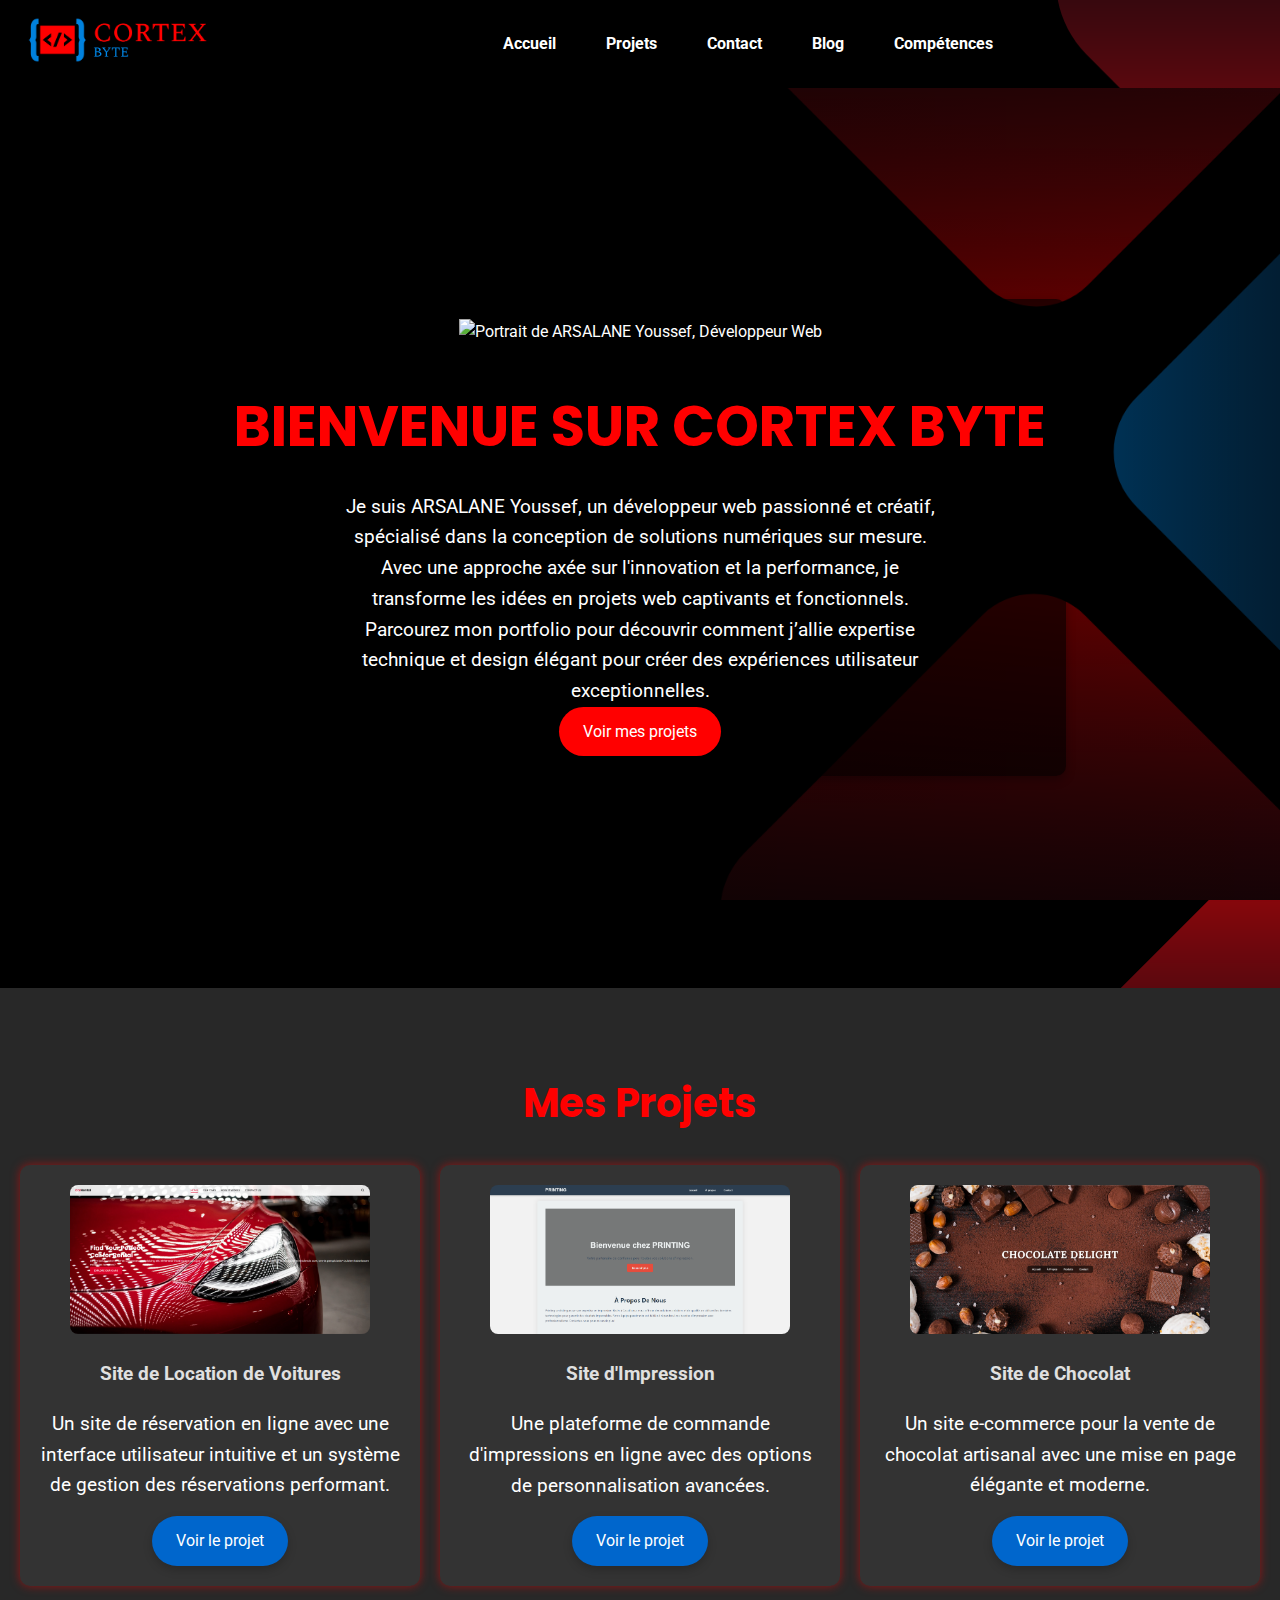
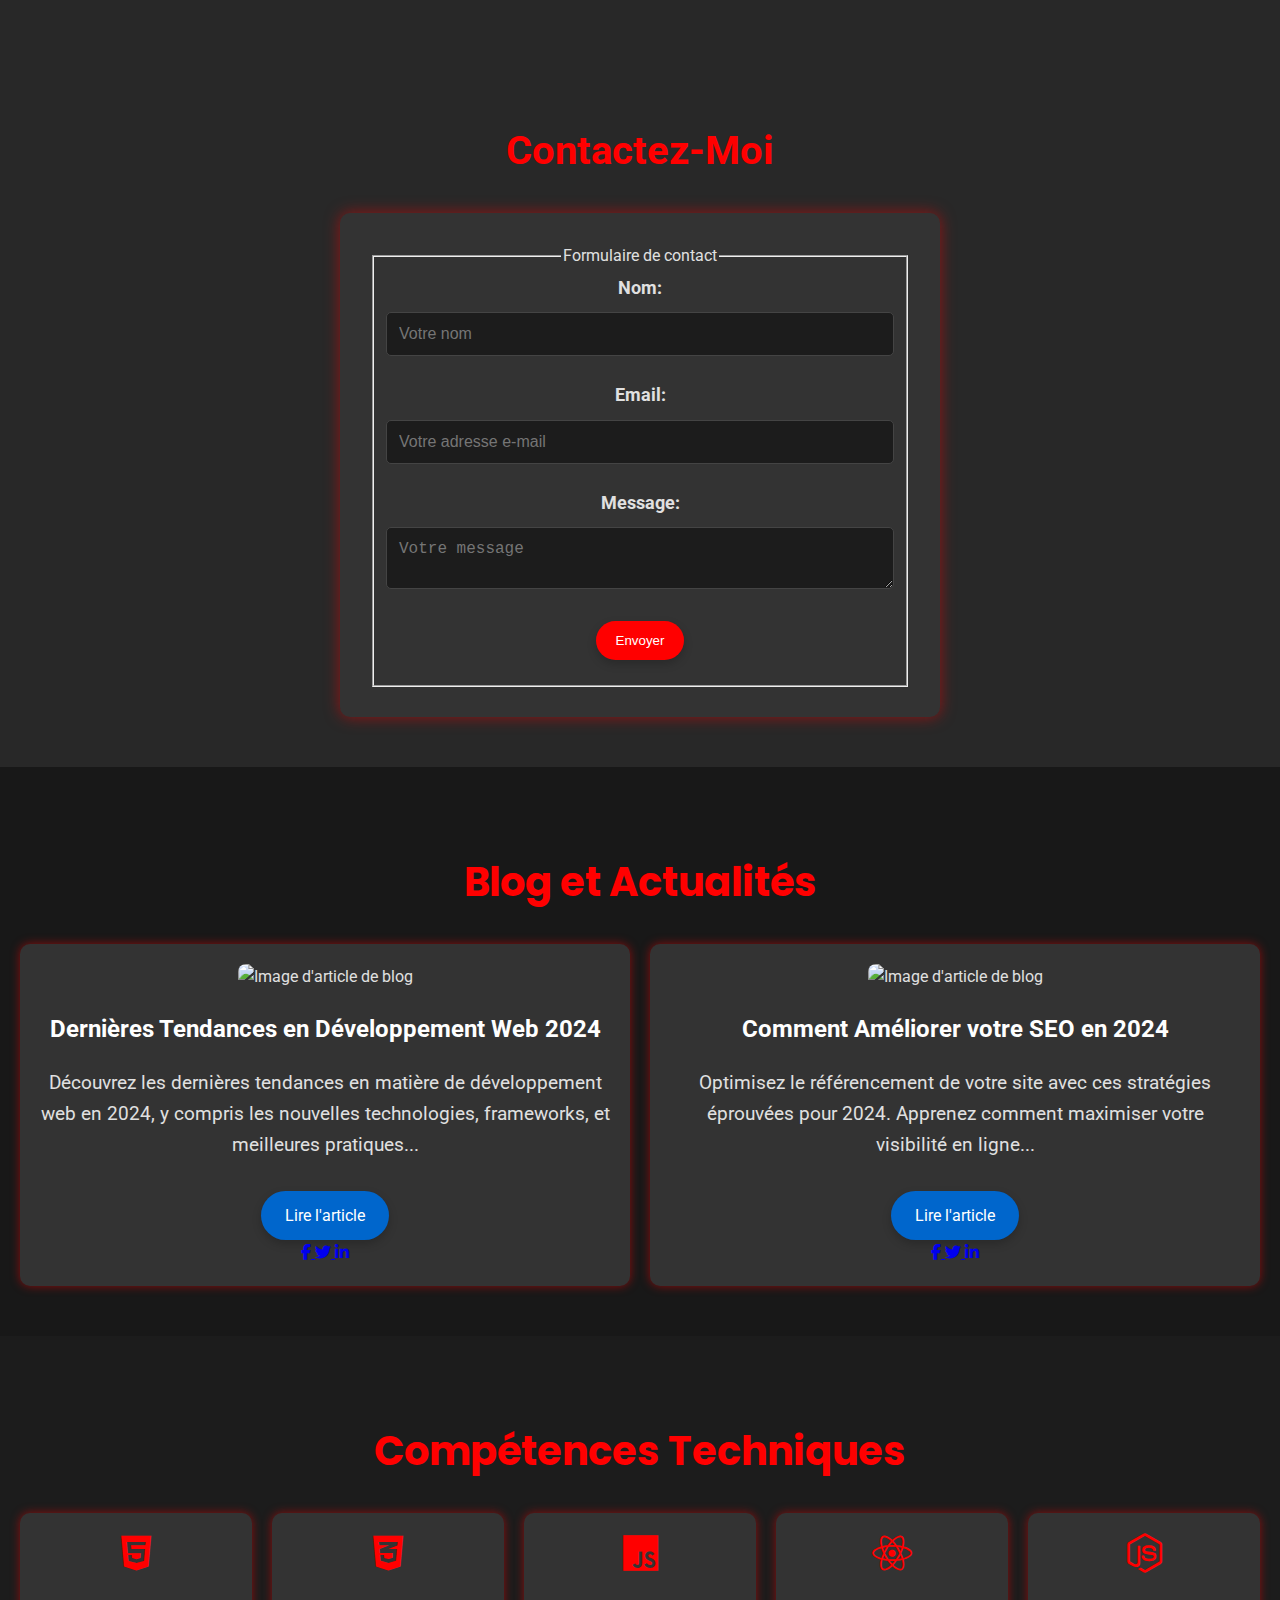
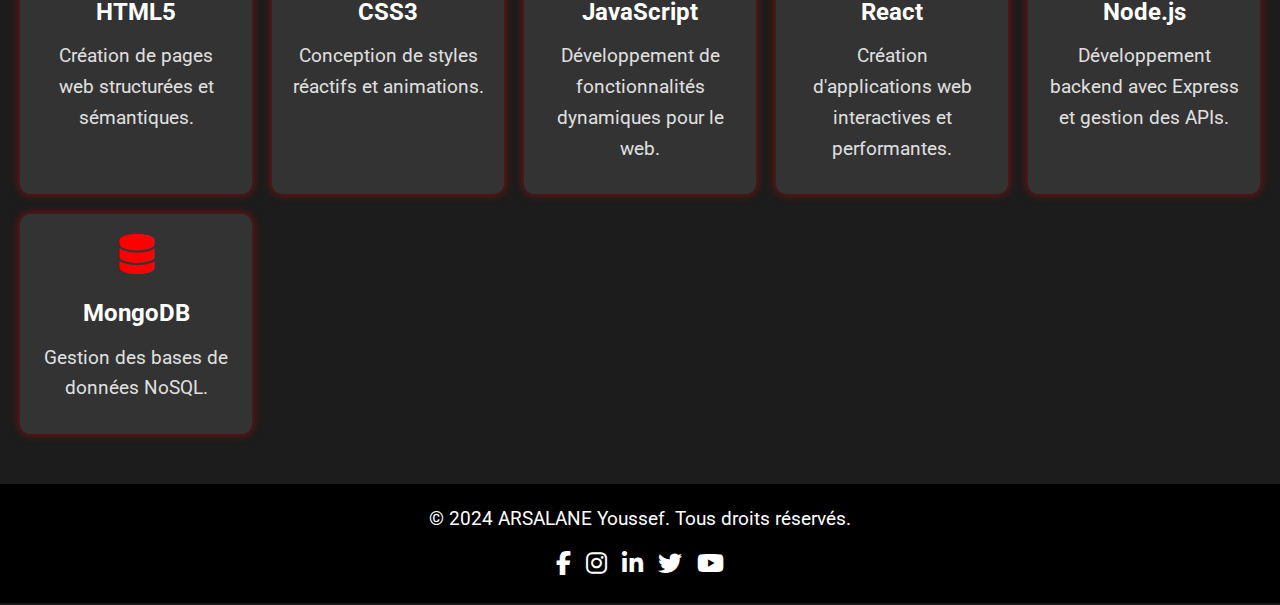
==== index.html @ b1ba67d0 "Ajout des fichiers du projet" ====
<!DOCTYPE html>
<html lang="fr">
  <head>
    <meta charset="UTF-8" />
    <meta name="viewport" content="width=device-width, initial-scale=1.0" />
    <meta
      name="description"
      content="Portfolio de ARSALANE Youssef - Développeur Web. Découvrez mes projets, dont un site de location de voitures, un site d'impression, et un site de chocolat."
    />
    <meta
      name="keywords"
      content="développeur web, portfolio, projets, ARSALANE Youssef, site web, site de location de voitures, site d'impression, site de chocolat"
    />
    <meta name="author" content="ARSALANE Youssef" />
    <meta
      property="og:title"
      content="Portfolio de ARSALANE Youssef - Développeur Web"
    />
    <meta
      property="og:description"
      content="Découvrez les projets de développement web de ARSALANE Youssef, comprenant un site de location de voitures, un site d'impression, et un site de chocolat."
    />
    <meta property="og:image" content="images/Profil.jpg" />
    <meta property="og:url" content="https://votre-domaine.com/" />
    <meta name="twitter:card" content="summary_large_image" />
    <meta
      name="twitter:title"
      content="Portfolio de ARSALANE Youssef - Développeur Web"
    />
    <meta
      name="twitter:description"
      content="Découvrez les projets de développement web de ARSALANE Youssef."
    />
    <meta name="twitter:image" content="images/Profil.jpg" />
    <title>Portfolio - ARSALANE Youssef</title>
    <!-- Font Awesome for Icons -->
    <link
      rel="stylesheet"
      href="https://cdnjs.cloudflare.com/ajax/libs/font-awesome/6.4.0/css/all.min.css"
    />
    <link rel="stylesheet" href="style.css" />
    <link rel="preload" href="images/test1.webp" as="image" />

    <script
      async
      src="https://www.googletagmanager.com/gtag/js?id=G-XXXXXXXXXX"
    ></script>
  </head>

  <body>
    <!-- Loader pour améliorer l'expérience utilisateur pendant le chargement -->
    <div id="loading-screen">
      <div class="spinner"></div>
      <p>Chargement...</p>
    </div>

    <header role="banner">
      <div class="logo-container">
        <a href="#home" aria-label="Retour à l'accueil">
          <img
            src="images/logo2.png"
            alt="Logo de ARSALANE Youssef"
            width="60"
            height="auto"
          />
        </a>
      </div>

      <nav role="navigation" aria-label="Main Menu">
        <ul class="menu">
          <li>
            <a href="#home" aria-label="Accueil" aria-current="page">Accueil</a>
          </li>
          <li><a href="#projects" aria-label="Mes projets">Projets</a></li>
          <li><a href="#contact" aria-label="Contactez-moi">Contact</a></li>
          <li><a href="#blog" aria-label="Blog et Actualités">Blog</a></li>
          <li>
            <a href="#skills" aria-label="Compétences Techniques"
              >Compétences</a
            >
          </li>
        </ul>
      </nav>
    </header>

    <!-- Barre de progression de lecture -->
    <div id="progress-bar"></div>

    <main role="main">
      <section id="home" class="banner parallax" data-speed="0.5">
        <div class="overlay">
          <div class="profile-container">
            <img
              src="images/Profil.jpg"
              srcset="
                images/Profil-small.jpg   480w,
                images/Profil-medium.jpg  800w,
                images/Profil.jpg        1200w
              "
              sizes="(max-width: 600px) 480px, (max-width: 900px) 800px, 1200px"
              alt="Portrait de ARSALANE Youssef, Développeur Web"
              class="profile-img"
              width="120"
              height="120"
            />
          </div>
          <h1>BIENVENUE SUR CORTEX BYTE</h1>
          <p>
            Je suis ARSALANE Youssef, un développeur web passionné et créatif,
            spécialisé dans la conception de solutions numériques sur mesure.
            Avec une approche axée sur l'innovation et la performance, je
            transforme les idées en projets web captivants et fonctionnels.
            Parcourez mon portfolio pour découvrir comment j’allie expertise
            technique et design élégant pour créer des expériences utilisateur
            exceptionnelles.
          </p>
          <a href="#projects" class="btn-primary" aria-label="Voir mes projets"
            >Voir mes projets</a
          >
        </div>
      </section>

      <section id="projects" class="projects" aria-labelledby="projects-title">
        <h2 id="projects-title">Mes Projets</h2>
        <div class="projects-grid">
          <article aria-labelledby="project1-title">
            <img
              src="images/PRJ1.jpg"
              srcset="
                images/PRJ1-small.jpg   480w,
                images/PRJ1-medium.jpg  800w,
                images/PRJ1.jpg        1200w
              "
              sizes="(max-width: 600px) 480px, (max-width: 900px) 800px, 1200px"
              alt="Aperçu du site de location de voitures développé par ARSALANE Youssef"
              width="300"
              height="200"
            />
            <h3 id="project1-title">Site de Location de Voitures</h3>
            <p>
              Un site de réservation en ligne avec une interface utilisateur
              intuitive et un système de gestion des réservations performant.
            </p>
            <a
              href="project-car-rental.html"
              class="btn-secondary"
              aria-label="Voir le projet de location de voitures"
              >Voir le projet</a
            >
          </article>
          <article aria-labelledby="project2-title">
            <img
              src="images/PRJ2.jpg"
              srcset="
                images/PRJ2-small.jpg   480w,
                images/PRJ2-medium.jpg  800w,
                images/PRJ2.jpg        1200w
              "
              sizes="(max-width: 600px) 480px, (max-width: 900px) 800px, 1200px"
              alt="Aperçu du site d'impression développé par ARSALANE Youssef"
              width="300"
              height="200"
            />
            <h3 id="project2-title">Site d'Impression</h3>
            <p>
              Une plateforme de commande d'impressions en ligne avec des options
              de personnalisation avancées.
            </p>
            <a
              href="project-printing.html"
              class="btn-secondary"
              aria-label="Voir le projet d'impression"
              >Voir le projet</a
            >
          </article>
          <article aria-labelledby="project3-title">
            <img
              src="images/PRJ3.jpg"
              srcset="
                images/PRJ3-small.jpg   480w,
                images/PRJ3-medium.jpg  800w,
                images/PRJ3.jpg        1200w
              "
              sizes="(max-width: 600px) 480px, (max-width: 900px) 800px, 1200px"
              alt="Aperçu du site de chocolat développé par ARSALANE Youssef"
              width="300"
              height="200"
            />
            <h3 id="project3-title">Site de Chocolat</h3>
            <p>
              Un site e-commerce pour la vente de chocolat artisanal avec une
              mise en page élégante et moderne.
            </p>
            <a
              href="project-chocolate.html"
              class="btn-secondary"
              aria-label="Voir le projet de chocolat"
              >Voir le projet</a
            >
          </article>
        </div>
      </section>

      <section id="contact" class="contact" aria-labelledby="contact-title">
        <h2 id="contact-title">Contactez-Moi</h2>
        <form
          action="submit-form.php"
          method="POST"
          aria-labelledby="contact-form"
          novalidate
          onsubmit="return validateForm()"
        >
          <fieldset>
            <legend id="contact-form">Formulaire de contact</legend>
            <label for="name">Nom:</label>
            <input
              type="text"
              id="name"
              name="name"
              required
              aria-required="true"
              aria-describedby="name-info"
              placeholder="Votre nom"
              pattern="[A-Za-z\s]+"
              title="Le nom ne doit contenir que des lettres et des espaces."
            />
            <span
              id="name-error"
              class="error-message"
              aria-live="polite"
            ></span>

            <label for="email">Email:</label>
            <input
              type="email"
              id="email"
              name="email"
              required
              aria-required="true"
              aria-describedby="email-info"
              placeholder="Votre adresse e-mail"
              title="Veuillez entrer une adresse e-mail valide."
            />
            <span
              id="email-error"
              class="error-message"
              aria-live="polite"
            ></span>

            <label for="message">Message:</label>
            <textarea
              id="message"
              name="message"
              required
              aria-required="true"
              aria-describedby="message-info"
              placeholder="Votre message"
              minlength="10"
              title="Le message doit contenir au moins 10 caractères."
            ></textarea>
            <span
              id="message-error"
              class="error-message"
              aria-live="polite"
            ></span>

            <button
              type="submit"
              class="btn-primary"
              aria-label="Envoyer le message"
            >
              Envoyer
            </button>
            <p id="form-success" class="success-message" aria-live="polite"></p>
          </fieldset>
        </form>
      </section>

      <section id="blog" class="blog" aria-labelledby="blog-title">
        <h2 id="blog-title">Blog et Actualités</h2>
        <div class="blog-grid">
          <article aria-labelledby="article1-title">
            <img
              src="images/Blog1.jpg"
              srcset="
                images/blog1-small.jpg   480w,
                images/blog1-medium.jpg  800w,
                images/blog1.jpg        1200w
              "
              sizes="(max-width: 600px) 480px, (max-width: 900px) 800px, 1200px"
              alt="Image d'article de blog"
              width="300"
              height="200"
            />
            <h3 id="article1-title">
              Dernières Tendances en Développement Web 2024
            </h3>
            <p>
              Découvrez les dernières tendances en matière de développement web
              en 2024, y compris les nouvelles technologies, frameworks, et
              meilleures pratiques...
            </p>
            <a
              href="blog-article1.html"
              class="btn-secondary"
              aria-label="Lire l'article sur les tendances en développement web"
              >Lire l'article</a
            >
            <!-- Boutons de partage social -->
            <div class="social-share">
              <a
                href="https://www.facebook.com"
                target="_blank"
                rel="noopener noreferrer"
                title="Facebook"
              >
                <i class="fab fa-facebook-f"></i>
              </a>
              <a
                href="https://twitter.com/intent/tweet?url=https://votre-domaine.com/blog-article1.html&text=Découvrez+les+dernières+tendances+en+développement+web+en+2024!"
                target="_blank"
                rel="noopener noreferrer"
                title="Partager sur Twitter"
              >
                <i class="fab fa-twitter"></i>
              </a>
              <a
                href="https://www.linkedin.com/shareArticle?mini=true&url=https://votre-domaine.com/blog-article1.html&title=Dernières+Tendances+en+Développement+Web&summary=Découvrez+les+dernières+tendances+en+développement+web+en+2024!"
                target="_blank"
                rel="noopener noreferrer"
                title="Partager sur LinkedIn"
              >
                <i class="fab fa-linkedin-in"></i>
              </a>
            </div>
          </article>
          <article aria-labelledby="article2-title">
            <img
              src="images/Blog2.jpg"
              srcset="
                images/blog2-small.jpg   480w,
                images/blog2-medium.jpg  800w,
                images/blog2.jpg        1200w
              "
              sizes="(max-width: 600px) 480px, (max-width: 900px) 800px, 1200px"
              alt="Image d'article de blog"
              width="300"
              height="200"
            />
            <h3 id="article2-title">Comment Améliorer votre SEO en 2024</h3>
            <p>
              Optimisez le référencement de votre site avec ces stratégies
              éprouvées pour 2024. Apprenez comment maximiser votre visibilité
              en ligne...
            </p>
            <a
              href="blog-article2.html"
              class="btn-secondary"
              aria-label="Lire l'article sur l'amélioration du SEO en 2024"
              >Lire l'article</a
            >
            <!-- Boutons de partage social -->
            <div class="social-share">
              <a
                href="https://www.facebook.com"
                target="_blank"
                rel="noopener noreferrer"
                title="Facebook"
              >
                <i class="fab fa-facebook-f"></i>
              </a>
              <a
                href="https://twitter.com/intent/tweet?url=https://votre-domaine.com/blog-article1.html&text=Découvrez+les+dernières+tendances+en+développement+web+en+2024!"
                target="_blank"
                rel="noopener noreferrer"
                title="Partager sur Twitter"
              >
                <i class="fab fa-twitter"></i>
              </a>
              <a
                href="https://www.linkedin.com/shareArticle?mini=true&url=https://votre-domaine.com/blog-article1.html&title=Dernières+Tendances+en+Développement+Web&summary=Découvrez+les+dernières+tendances+en+développement+web+en+2024!"
                target="_blank"
                rel="noopener noreferrer"
                title="Partager sur LinkedIn"
              >
                <i class="fab fa-linkedin-in"></i>
              </a>
            </div>
          </article>
        </div>
      </section>

      <section id="skills" class="skills" aria-labelledby="skills-title">
        <h2 id="skills-title">Compétences Techniques</h2>
        <div class="skills-grid">
          <div class="skill-item">
            <i class="fab fa-html5"></i>
            <h3>HTML5</h3>
            <p>Création de pages web structurées et sémantiques.</p>
          </div>
          <div class="skill-item">
            <i class="fab fa-css3-alt"></i>
            <h3>CSS3</h3>
            <p>Conception de styles réactifs et animations.</p>
          </div>
          <div class="skill-item">
            <i class="fab fa-js"></i>
            <h3>JavaScript</h3>
            <p>Développement de fonctionnalités dynamiques pour le web.</p>
          </div>
          <div class="skill-item">
            <i class="fab fa-react"></i>
            <h3>React</h3>
            <p>Création d'applications web interactives et performantes.</p>
          </div>
          <div class="skill-item">
            <i class="fab fa-node-js"></i>
            <h3>Node.js</h3>
            <p>Développement backend avec Express et gestion des APIs.</p>
          </div>
          <div class="skill-item">
            <i class="fas fa-database"></i>
            <h3>MongoDB</h3>
            <p>Gestion des bases de données NoSQL.</p>
          </div>
        </div>
      </section>
    </main>

    <!-- Bouton de retour en haut -->
    <button id="back-to-top" aria-label="Retour en haut">
      <i class="fas fa-arrow-up"></i>
    </button>

    <footer role="contentinfo">
      <p>&copy; 2024 ARSALANE Youssef. Tous droits réservés.</p>
      <div class="social-icons">
        <a
          href="https://www.facebook.com"
          target="_blank"
          rel="noopener noreferrer"
          title="Facebook"
        >
          <i class="fab fa-facebook-f"></i>
        </a>
        <a
          href="https://www.instagram.com"
          target="_blank"
          rel="noopener noreferrer"
          title="Instagram"
        >
          <i class="fab fa-instagram"></i>
        </a>
        <a
          href="https://www.linkedin.com"
          target="_blank"
          rel="noopener noreferrer"
          title="LinkedIn"
        >
          <i class="fab fa-linkedin-in"></i>
        </a>
        <a
          href="https://twitter.com"
          target="_blank"
          rel="noopener noreferrer"
          title="Twitter"
        >
          <i class="fab fa-twitter"></i>
        </a>
        <a
          href="https://www.youtube.com"
          target="_blank"
          rel="noopener noreferrer"
          title="YouTube"
        >
          <i class="fab fa-youtube"></i>
        </a>
      </div>
    </footer>

    <!-- Inclusion du fichier JavaScript -->
    <script src="main.js"></script>
  </body>
</html>
---- style.css ----
/* Importation des polices */
@import url('https://fonts.googleapis.com/css2?family=Roboto:wght@400;700&display=swap');
@import url('https://fonts.googleapis.com/css2?family=Poppins:wght@300;400;700&display=swap'); /* Adding a secondary font */

/* Global styles */
html {
    scroll-behavior: smooth;
}

body {
    font-family: 'Roboto', sans-serif;
    font-size: 16px; /* Augmenter la taille de la police pour une meilleure lisibilité */
    line-height: 1.6;
    color: #e0e0e0;
    display: flex;
    flex-direction: column;
    min-height: 100vh; /* Hauteur minimale de la page complète */
    margin: 0;
    padding: 0;
    background-color: #181818;
    transition: background-color 0.3s ease; /* Smooth background color change */
    background-image: url('images/test1.jpg');
}

/* Header */
header {
    background-image: url('images/test1.jpg');
    background-color: #000;
    padding: 10px 20px;
    display: flex;
    align-items: center;
    justify-content: space-between;
    position: sticky; 
    top: 0; 
    z-index: 1000; 
    transition: background-color 0.3s ease; /* Smooth transition on background */
}

/* Animated logo hover */
.logo-container {
    flex-shrink: 0;
    margin-right: 20px; 
}

.logo-container img {
    max-height: 60px;
    width: auto;
    transition: transform 0.3s ease, box-shadow 0.3s ease; 
}

.logo-container img:hover {
    transform: scale(1.1) rotate(3deg); /* Adds slight rotation for hover */
    box-shadow: 0 0 10px rgba(255, 0, 0, 0.7); 
}

/* Navigation Menu */
nav {
    flex-grow: 1;
    display: flex; 
    justify-content: center; 
}

.menu {
    display: flex;
    justify-content: center;
    list-style: none;
    margin: 0;
    padding: 0;
}

.menu li {
    margin: 0 15px;
}

.menu a {
    color: #fff;
    text-decoration: none;
    padding: 5px 10px;
    font-weight: 700; /* Bold font for the menu */
    transition: background-color 0.3s ease, color 0.3s ease; /* Smooth hover transition */
}

/* Active menu link indicator */
.menu a.active {
    border-bottom: 2px solid #ff0000; 
}

.menu a:hover {
    background-color: #ff0000; 
    color: #fff; 
    border-radius: 4px; /* Rounded corners for active state */
}

/* Section bannière */
.banner {
    background: linear-gradient(to right, rgba(0, 0, 0, 0.8), rgba(0, 0, 0, 0.6)), url('images/test1.jpg') no-repeat center center/cover;
    height: 100vh;
    color: #fff;
    text-align: center;
    display: flex;
    justify-content: center;
    align-items: center;
    position: relative;
    animation: fadeInDown 1s ease-out; /* Smooth fade-in animation */
}

.overlay {
    background: rgba(0, 0, 0, 0.6);
    padding: 20px;
    border-radius: 10px; /* Rounded corners */
    box-shadow: 0 4px 10px rgba(0, 0, 0, 0.3); /* Subtle shadow for depth */
}

h1 {
    font-size: 3.5em;
    margin-bottom: 20px;
    color: #ff0000;
    font-family: 'Poppins', sans-serif; /* Use secondary font */
    animation: bounceIn 1s ease-out; /* Bounce animation for attention */
}

p {
    font-size: 1.2em;
    color: #fff;
    max-width: 600px;
    margin: 0 auto;
    font-family: 'Roboto', sans-serif;
    animation: fadeIn 2s ease-in; /* Smooth fade-in */
}

/* Button styles */
.btn-primary, .btn-secondary {
    padding: 12px 24px;
    text-decoration: none;
    border-radius: 50px; /* Fully rounded buttons */
    transition: background-color 0.3s ease, transform 0.3s ease;
    color: #fff;
    display: inline-block;
    box-shadow: 0 4px 10px rgba(0, 0, 0, 0.2); /* Added shadow for buttons */
}

.btn-primary {
    background-color: #ff0000;
}

.btn-primary:hover {
    background-color: #cc0000;
    transform: translateY(-3px); /* Slight lift on hover */
}

.btn-secondary {
    background-color: #0066cc;
    margin-top: 15px;
}

.btn-secondary:hover {
    background-color: #004c99;
    transform: translateY(-3px);
}

/* Project Section */
.projects {
    padding: 50px 20px;
    text-align: center;
    background-color: #282828;
}

.projects h2 {
    font-size: 2.5em;
    margin-bottom: 30px;
    color: #ff0000;
    font-family: 'Poppins', sans-serif;
}

.projects-grid {
    display: grid;
    grid-template-columns: repeat(auto-fit, minmax(300px, 1fr));
    gap: 20px;
}

.projects-grid article {
    background-color: #333;
    padding: 20px;
    border-radius: 10px;
    box-shadow: 0 0 10px rgba(255, 0, 0, 0.5); 
    transition: transform 0.3s ease, box-shadow 0.3s ease;
}

.projects-grid article:hover {
    transform: translateY(-5px) scale(1.02); /* Slight scale effect */
    box-shadow: 0 0 15px rgba(255, 0, 0, 0.7); /* More intense shadow on hover */
}

.projects-grid img {
    width: 100%;
    height: auto;
    border-radius: 8px; /* Rounded corners for images */
    max-width: 300px;
}

/* About Section */
.about {
    background-color: #1c1c1c;
    padding: 50px 20px;
    text-align: center;
}

.about h2 {
    font-size: 2.5em;
    margin-bottom: 20px;
    color: #ff0000;
    font-family: 'Poppins', sans-serif;
}

.about p {
    font-size: 1.2em;
    margin-bottom: 20px;
    color: #e0e0e0;
}

/* Contact Section */
.contact {
    padding: 50px 20px;
    text-align: center;
    background-color: #282828;
}

.contact h2 {
    font-size: 2.5em;
    margin-bottom: 30px;
    color: #ff0000;
}

.contact form {
    max-width: 600px;
    margin: 0 auto;
    background-color: #333;
    padding: 30px;
    border-radius: 10px; 
    box-shadow: 0 0 15px rgba(255, 0, 0, 0.5); 
    box-sizing: border-box; 
}

.contact label {
    display: block;
    margin-bottom: 10px;
    font-weight: bold;
    color: #e0e0e0;
    font-size: 1.1em;
}

.contact input,
.contact textarea {
    width: 100%;
    max-width: 100%;
    padding: 12px;
    margin-bottom: 20px;
    border: 1px solid #444;
    border-radius: 5px;
    background-color: #1c1c1c;
    color: #e0e0e0;
    font-size: 1em;
    transition: border-color 0.3s ease, box-shadow 0.3s ease;
    box-sizing: border-box; 
}

.contact input:focus,
.contact textarea:focus {
    border-color: #ff0000;
    box-shadow: 0 0 5px rgba(255, 0, 0, 0.5); 
    outline: none;
}

.contact button {
    background-color: #ff0000;
    color: #fff;
    padding: 12px 20px;
    border: none;
    border-radius: 50px;
    cursor: pointer;
    transition: background-color 0.3s ease, transform 0.3s ease;
}

.contact button:hover {
    background-color: #cc0000;
    transform: translateY(-3px);
}

/* Section principale de la page */
main {
    flex: 1; /* Prend tout l'espace disponible entre le header et le footer */
}

/* Footer */
footer {
    background-color: #000;
    color: #fff;
    padding: 20px;
    text-align: center;
    position: relative;
}

.footer-menu {
    list-style: none;
    padding: 0;
    margin: 0;
    display: flex;
    justify-content: center;
    margin-top: 10px;
}

.footer-menu li {
    margin: 0 15px;
}

.footer-menu a {
    color: #fff;
    text-decoration: none;
    font-size: 1.5em;
    transition: color 0.3s ease;
}

.footer-menu a:hover {
    color: #ff0000;
}

.social-icons {
    display: flex;
    justify-content: center;
    gap: 15px;
    margin-top: 10px;
}

.social-icons a {
    color: #fff;
    font-size: 1.5rem;
    transition: color 0.3s ease;
}

.social-icons a:hover {
    color: #ff0000;
}

/* Barre de progression de lecture */
#progress-bar {
    position: fixed;
    top: 0;
    left: 0;
    height: 4px;
    background-color: #ff0000; /* Couleur rouge pour la barre de progression */
    width: 0;
    z-index: 1001; /* Au-dessus de tout sauf le bouton de retour en haut */
    transition: width 0.1s ease;
}

/* Bouton de retour en haut */
#back-to-top {
    position: fixed;
    bottom: 20px;
    right: 20px;
    background-color: #ff0000;
    color: #fff;
    border: none;
    border-radius: 50%;
    padding: 10px;
    display: none; /* Cacher par défaut */
    cursor: pointer;
    z-index: 1001; /* Positionné au-dessus de tous les autres éléments */
    box-shadow: 0 4px 10px rgba(0, 0, 0, 0.2);
    transition: transform 0.3s ease, background-color 0.3s ease;
}

#back-to-top:hover {
    background-color: #cc0000;
    transform: translateY(-3px);
}

/* Animations */
@keyframes fadeInDown {
    from {
        opacity: 0;
        transform: translateY(-50px);
    }
    to {
        opacity: 1;
        transform: translateY(0);
    }
}

@keyframes bounceIn {
    0% {
        transform: scale(0.9);
    }
    50% {
        transform: scale(1.05);
    }
    100% {
        transform: scale(1);
    }
}

@keyframes fadeIn {
    from {
        opacity: 0;
    }
    to {
        opacity: 1;
    }
}

/* Responsive Design */
@media (max-width: 768px) {
    header {
        flex-direction: column;
        align-items: center;
    }

    .menu {
        flex-direction: column;
        align-items: center;
    }

    .menu li {
        margin: 10px 0;
    }

    .banner {
        height: auto;
        padding: 40px 20px;
    }

    .projects-grid {
        grid-template-columns: 1fr;
    }

    .btn-primary, .btn-secondary {
        width: 100%;
        text-align: center;
    }

    #back-to-top {
        bottom: 10px;
        right: 10px;
        padding: 8px;
    }
}

/* Loading Screen */
#loading-screen {
    position: fixed;
    top: 0;
    left: 0;
    width: 100%;
    height: 100%;
    background-color: #000;
    display: flex;
    justify-content: center;
    align-items: center;
    z-index: 2000; /* Above everything else */
    flex-direction: column;
    color: #fff;
}

#loading-screen .spinner {
    border: 8px solid rgba(255, 255, 255, 0.2);
    border-top: 8px solid #ff0000;
    border-radius: 50%;
    width: 60px;
    height: 60px;
    animation: spin 1s linear infinite;
    margin-bottom: 10px;
}

#loading-screen p {
    font-size: 1.2em;
    font-family: 'Poppins', sans-serif;
}

body.loaded #loading-screen {
    display: none;
}

/* Blog Section */
.blog {
    padding: 50px 20px;
    text-align: center;
    background-color: #181818;
}

.blog h2 {
    font-size: 2.5em;
    margin-bottom: 30px;
    color: #ff0000;
    font-family: 'Poppins', sans-serif;
}

.blog-grid {
    display: grid;
    grid-template-columns: repeat(auto-fit, minmax(300px, 1fr));
    gap: 20px;
}

.blog-grid article {
    background-color: #333;
    padding: 20px;
    border-radius: 10px;
    box-shadow: 0 0 10px rgba(255, 0, 0, 0.5);
    transition: transform 0.3s ease, box-shadow 0.3s ease;
}

.blog-grid article:hover {
    transform: translateY(-5px) scale(1.02);
    box-shadow: 0 0 15px rgba(255, 0, 0, 0.7);
}

.blog-grid img {
    width: 100%;
    height: auto;
    border-radius: 8px;
    max-width: 300px;
}

.blog-grid h3 {
    font-size: 1.5em;
    margin: 20px 0;
    color: #fff;
}

.blog-grid p {
    color: #e0e0e0;
    margin-bottom: 15px;
}

/* Animation Subtile */
.blog-article {
    opacity: 0;
    transform: translateY(20px);
    transition: opacity 0.6s ease, transform 0.6s ease;
}

.blog-article.loaded {
    opacity: 1;
    transform: translateY(0);
}

.btn-secondary {
    background-color: #0066cc;
    margin-top: 15px;
    transition: background-color 0.3s ease, transform 0.3s ease;
}

.btn-secondary:hover {
    background-color: #004c99;
    transform: translateY(-3px);
}

/* Section Compétences Techniques */
.skills {
    padding: 50px 20px;
    text-align: center;
    background-color: #1c1c1c;
  }
  
  .skills h2 {
    font-size: 2.5em;
    margin-bottom: 30px;
    color: #ff0000;
    font-family: 'Poppins', sans-serif;
  }
  
  .skills-grid {
    display: grid;
    grid-template-columns: repeat(auto-fit, minmax(200px, 1fr));
    gap: 20px;
  }
  
  .skill-item {
    background-color: #333;
    padding: 20px;
    border-radius: 10px;
    box-shadow: 0 0 10px rgba(255, 0, 0, 0.5);
    transition: transform 0.3s ease, box-shadow 0.3s ease;
    text-align: center;
  }
  
  .skill-item:hover {
    transform: translateY(-5px) scale(1.02);
    box-shadow: 0 0 15px rgba(255, 0, 0, 0.7);
  }
  
  .skill-item i {
    font-size: 2.5em;
    color: #ff0000;
    margin-bottom: 10px;
  }
  
  .skill-item h3 {
    font-size: 1.5em;
    margin: 10px 0;
    color: #fff;
  }
  
  .skill-item p {
    color: #e0e0e0;
    margin-bottom: 10px;
  }
  
/* Messages d'erreur */
.error-message {
    color: #ff0000;
    font-size: 0.9em;
    margin-top: 5px;
    display: block;
  }
  
  /* Message de succès */
  .success-message {
    color: #00ff00;
    font-size: 1em;
    margin-top: 15px;
  }
  
  /* Effet de Parallaxe */
.parallax {
    background-attachment: fixed;
    background-size: cover;
    background-position: center;
  }
  
  .table-des-matieres ul {
    padding: 0;
    list-style: none;
    text-align: left;
    max-width: 800px;
    margin: 20px auto;
}

.table-des-matieres a {
    color: #0066cc; /* Couleur des liens contrastée pour améliorer la visibilité */
    text-decoration: none;
}

.table-des-matieres a:hover {
    text-decoration: underline; /* Indication visuelle lors du survol */
}
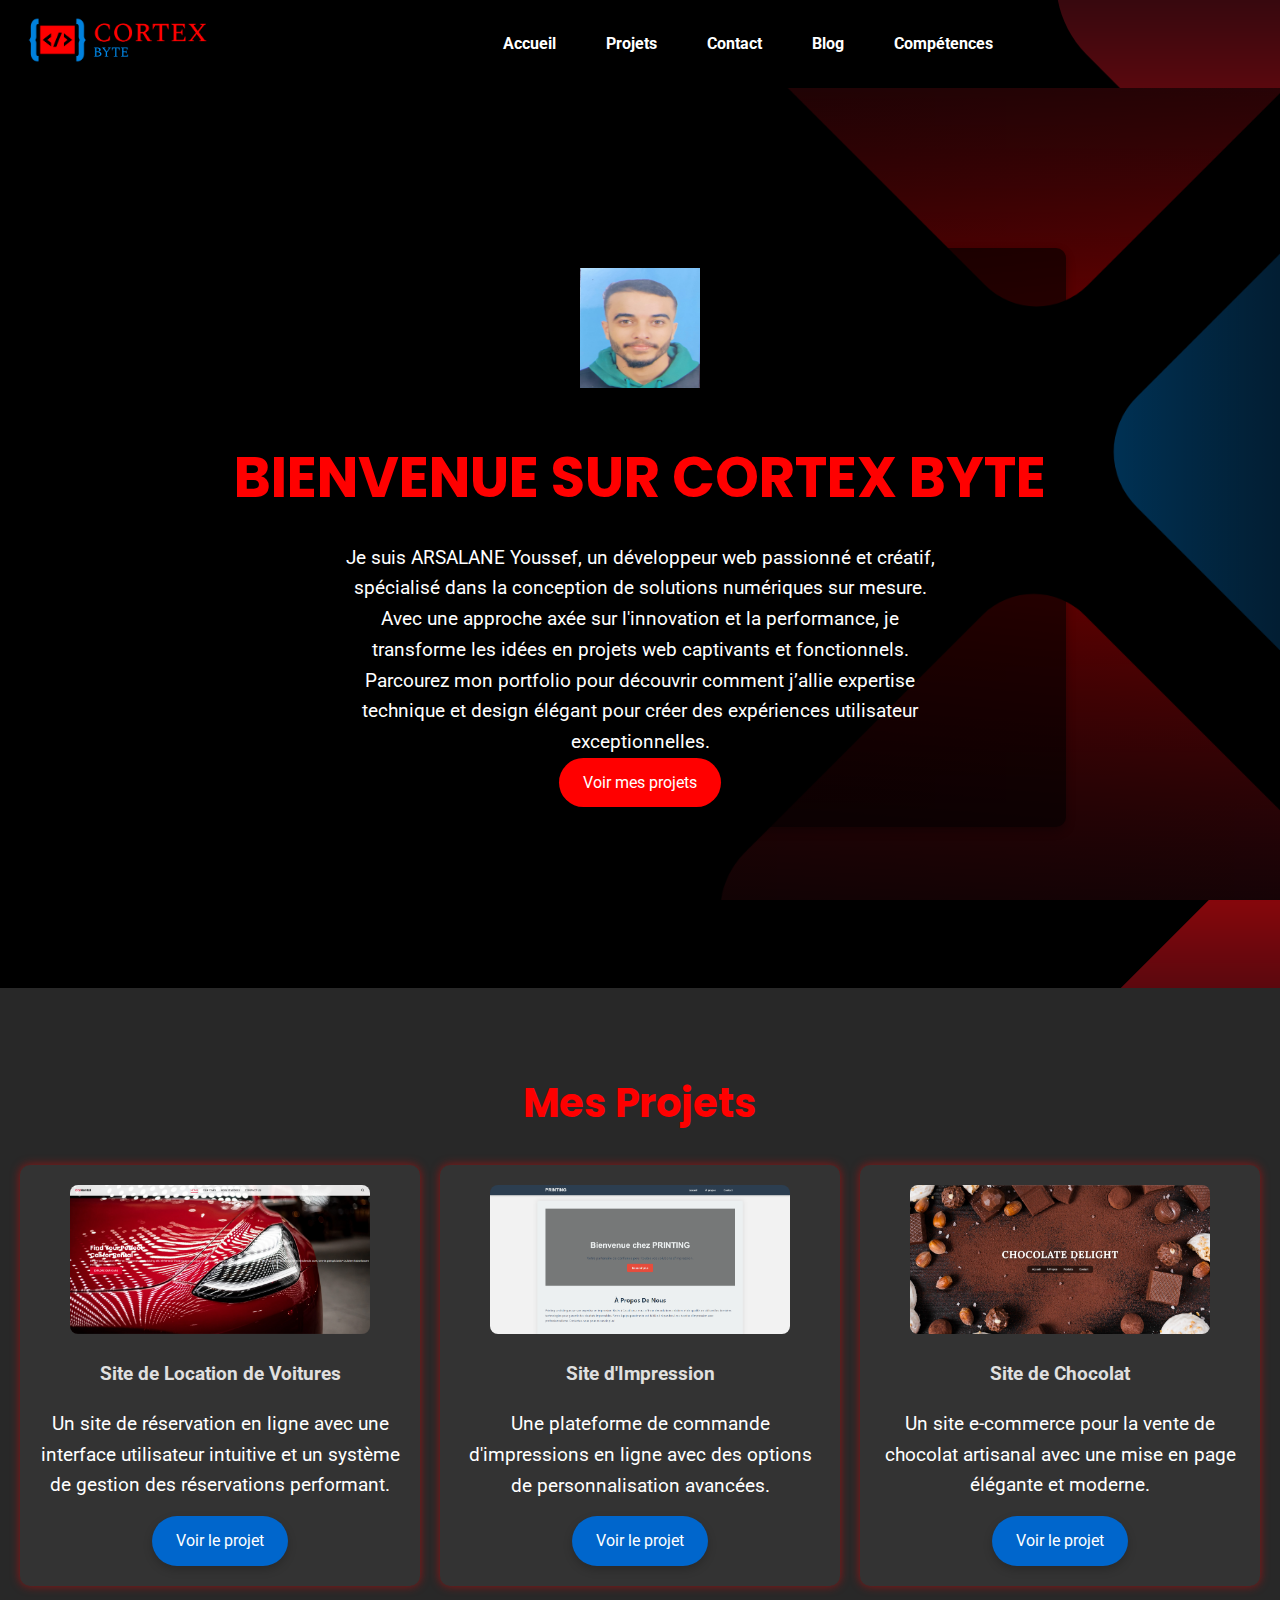
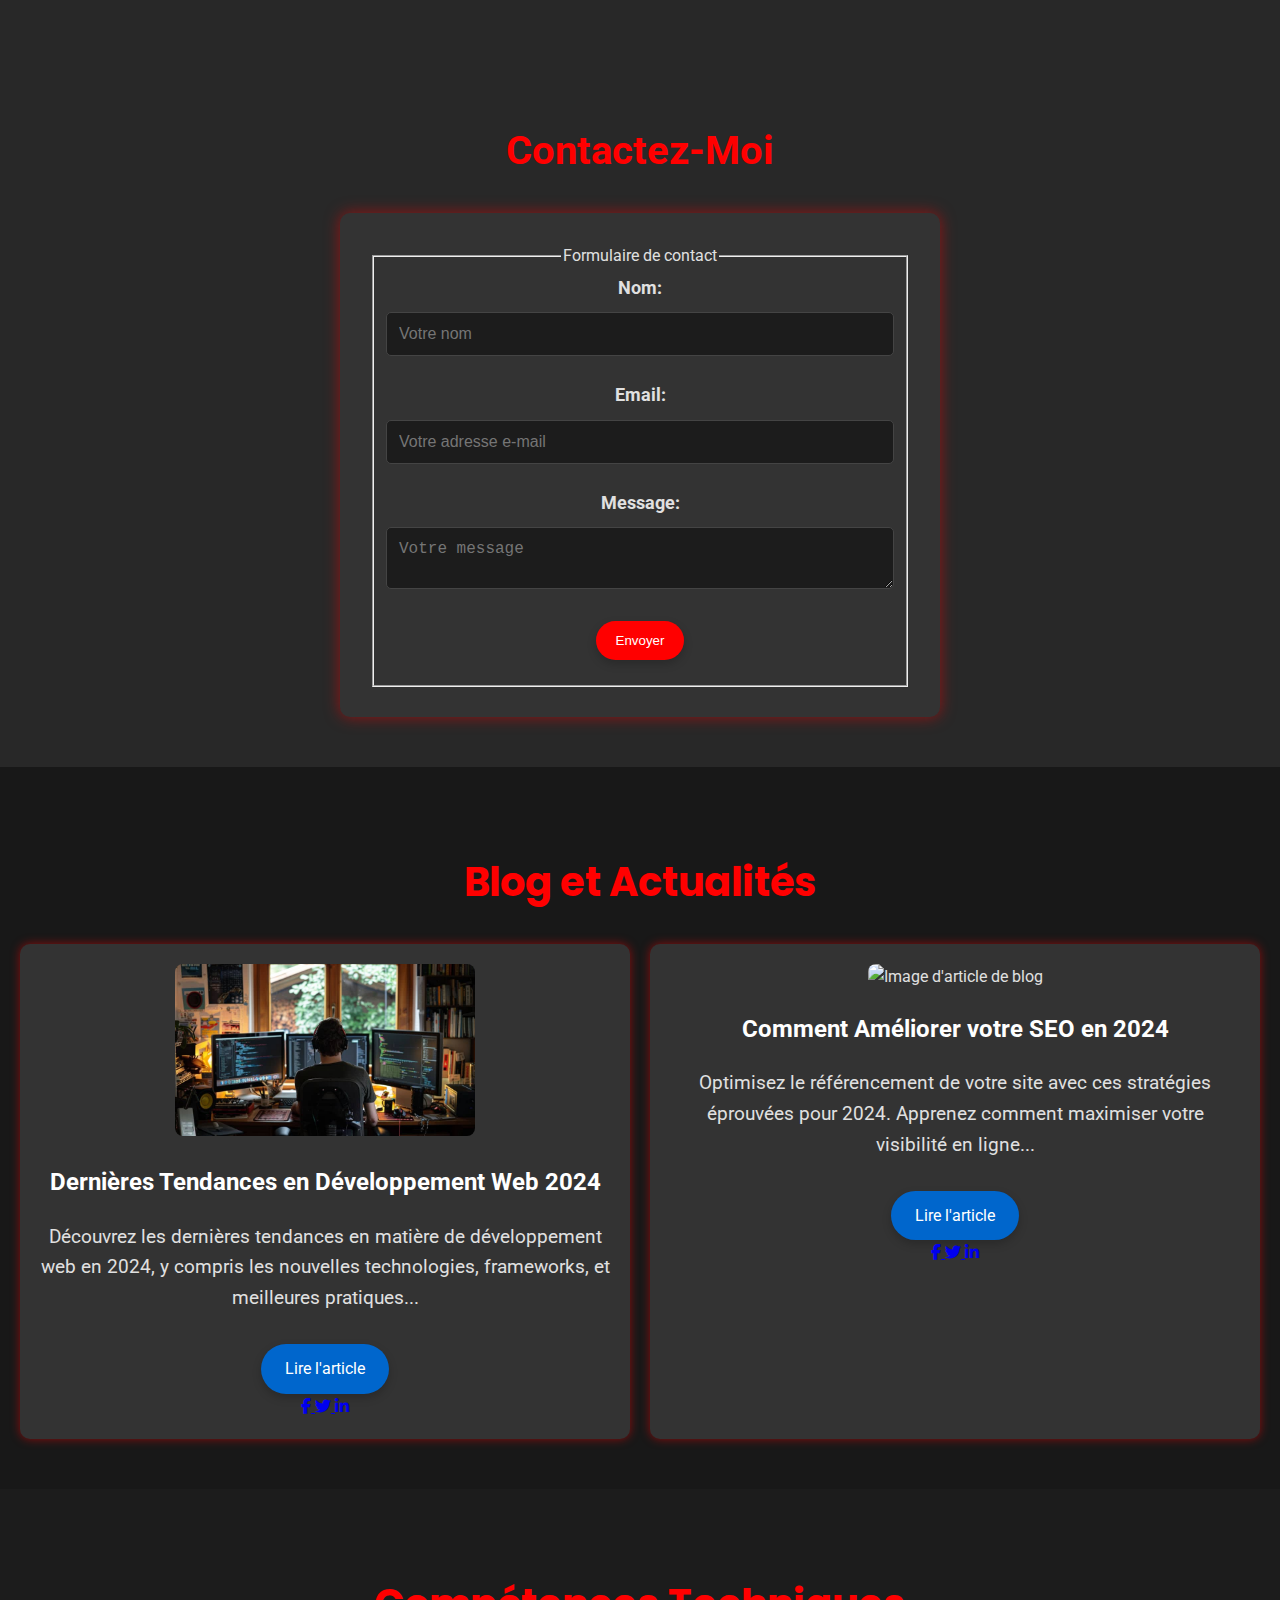
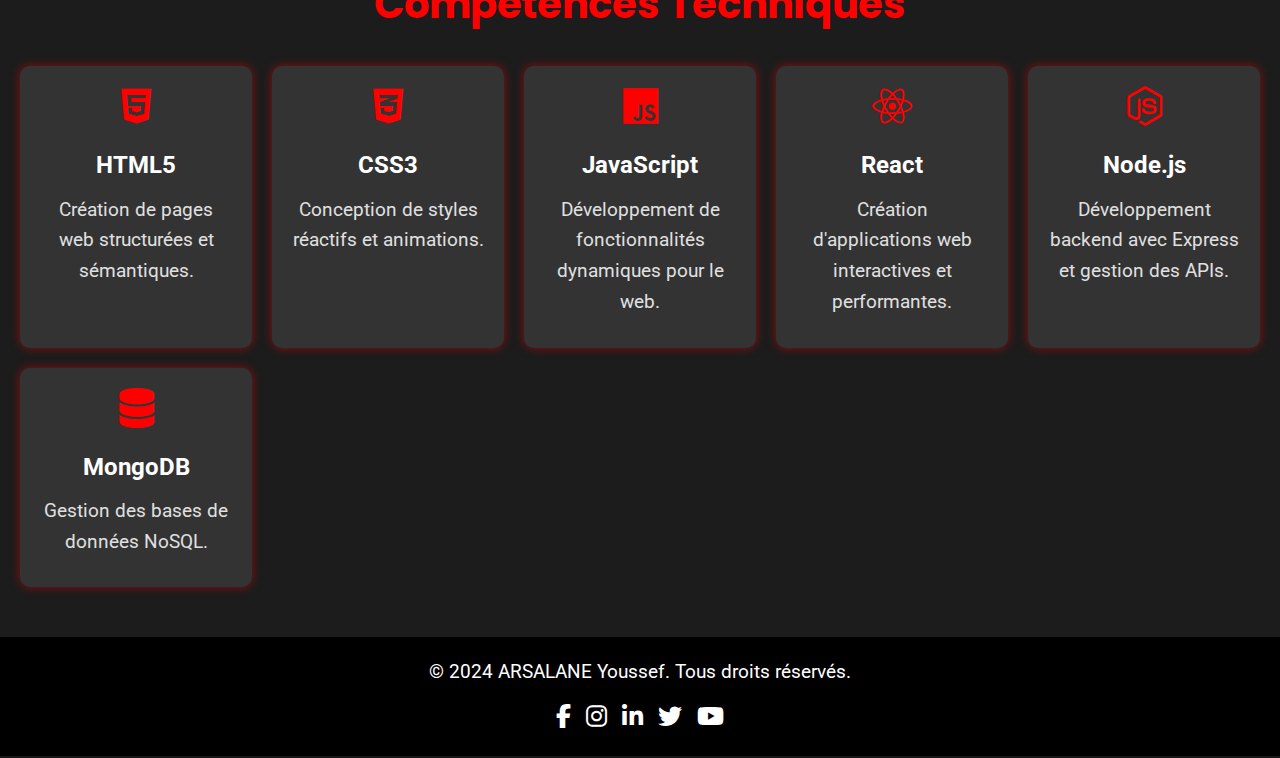
==== commit 221f3aff: "Update index.html" ====
--- a/index.html
+++ b/index.html
@@ -285,7 +285,7 @@
               srcset="
                 images/blog1-small.jpg   480w,
                 images/blog1-medium.jpg  800w,
-                images/blog1.jpg        1200w
+                images/Blog1.jpg        1200w
               "
               sizes="(max-width: 600px) 480px, (max-width: 900px) 800px, 1200px"
               alt="Image d'article de blog"
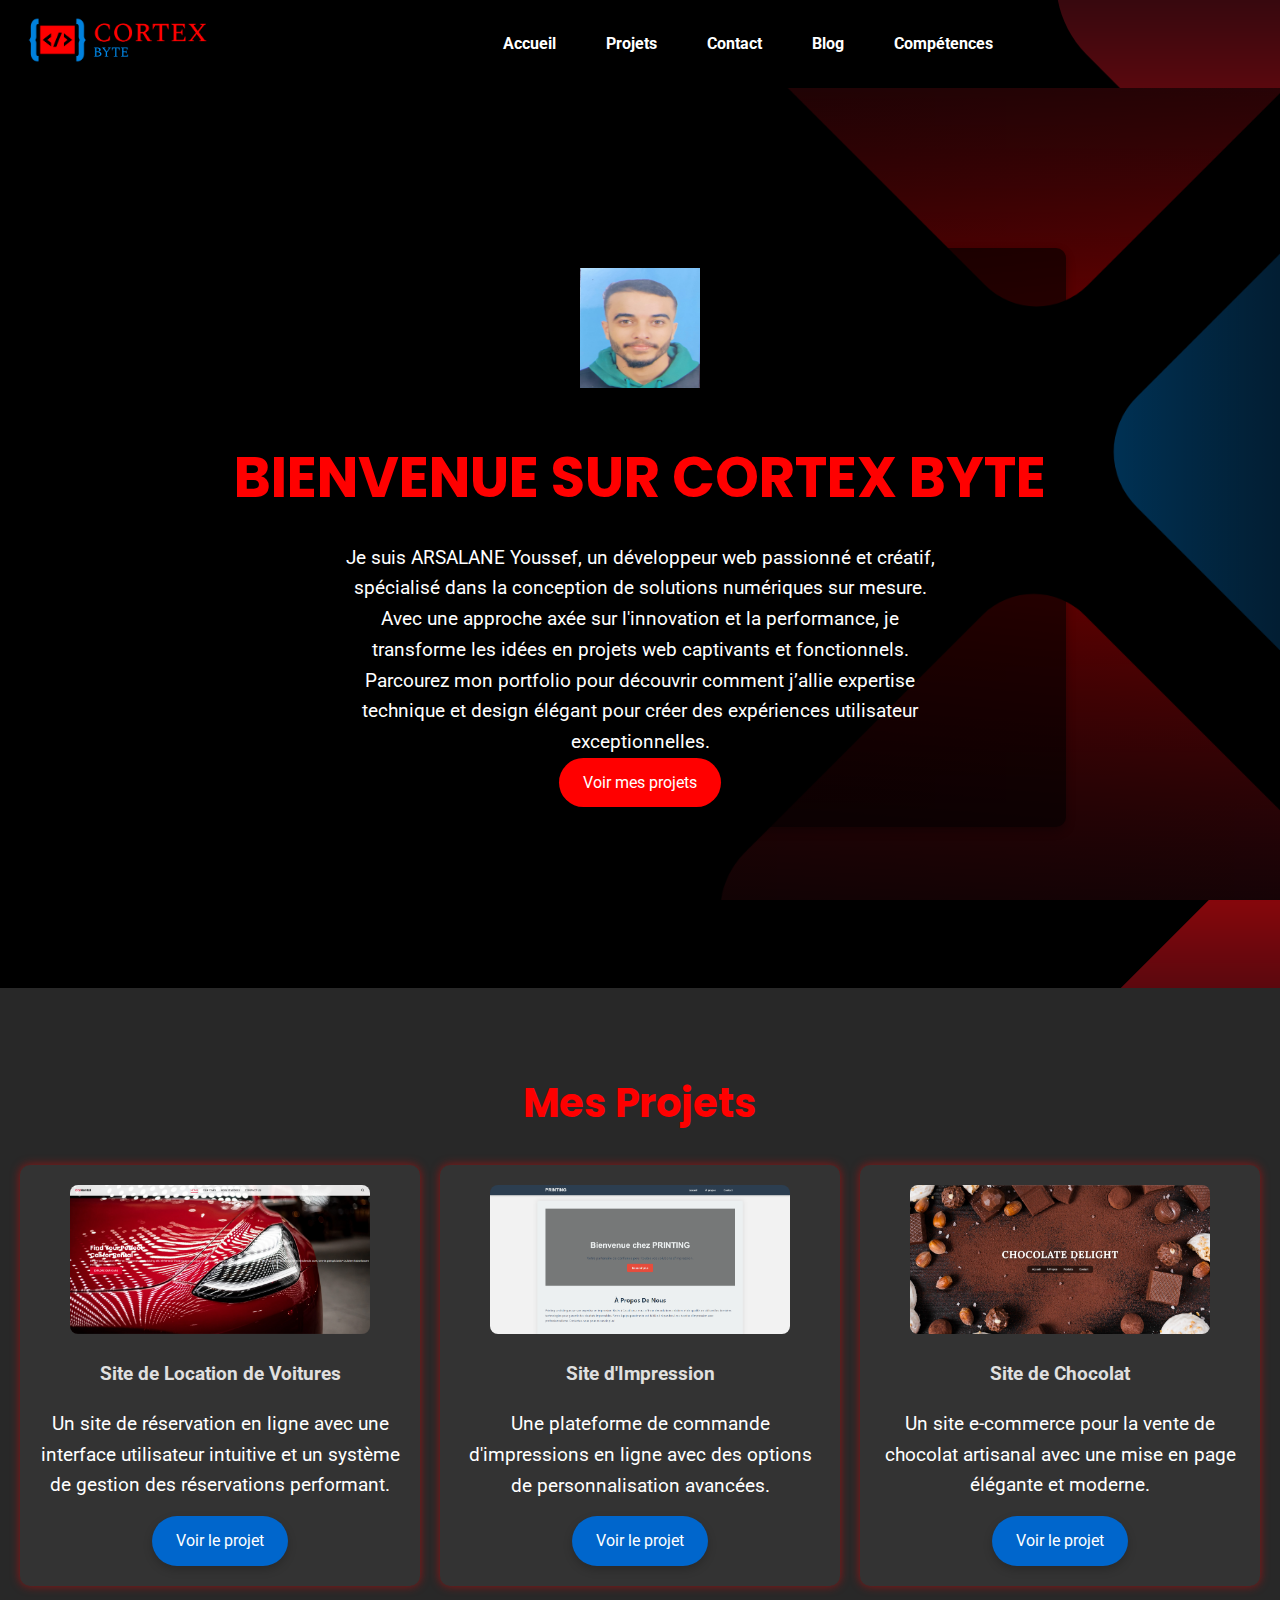
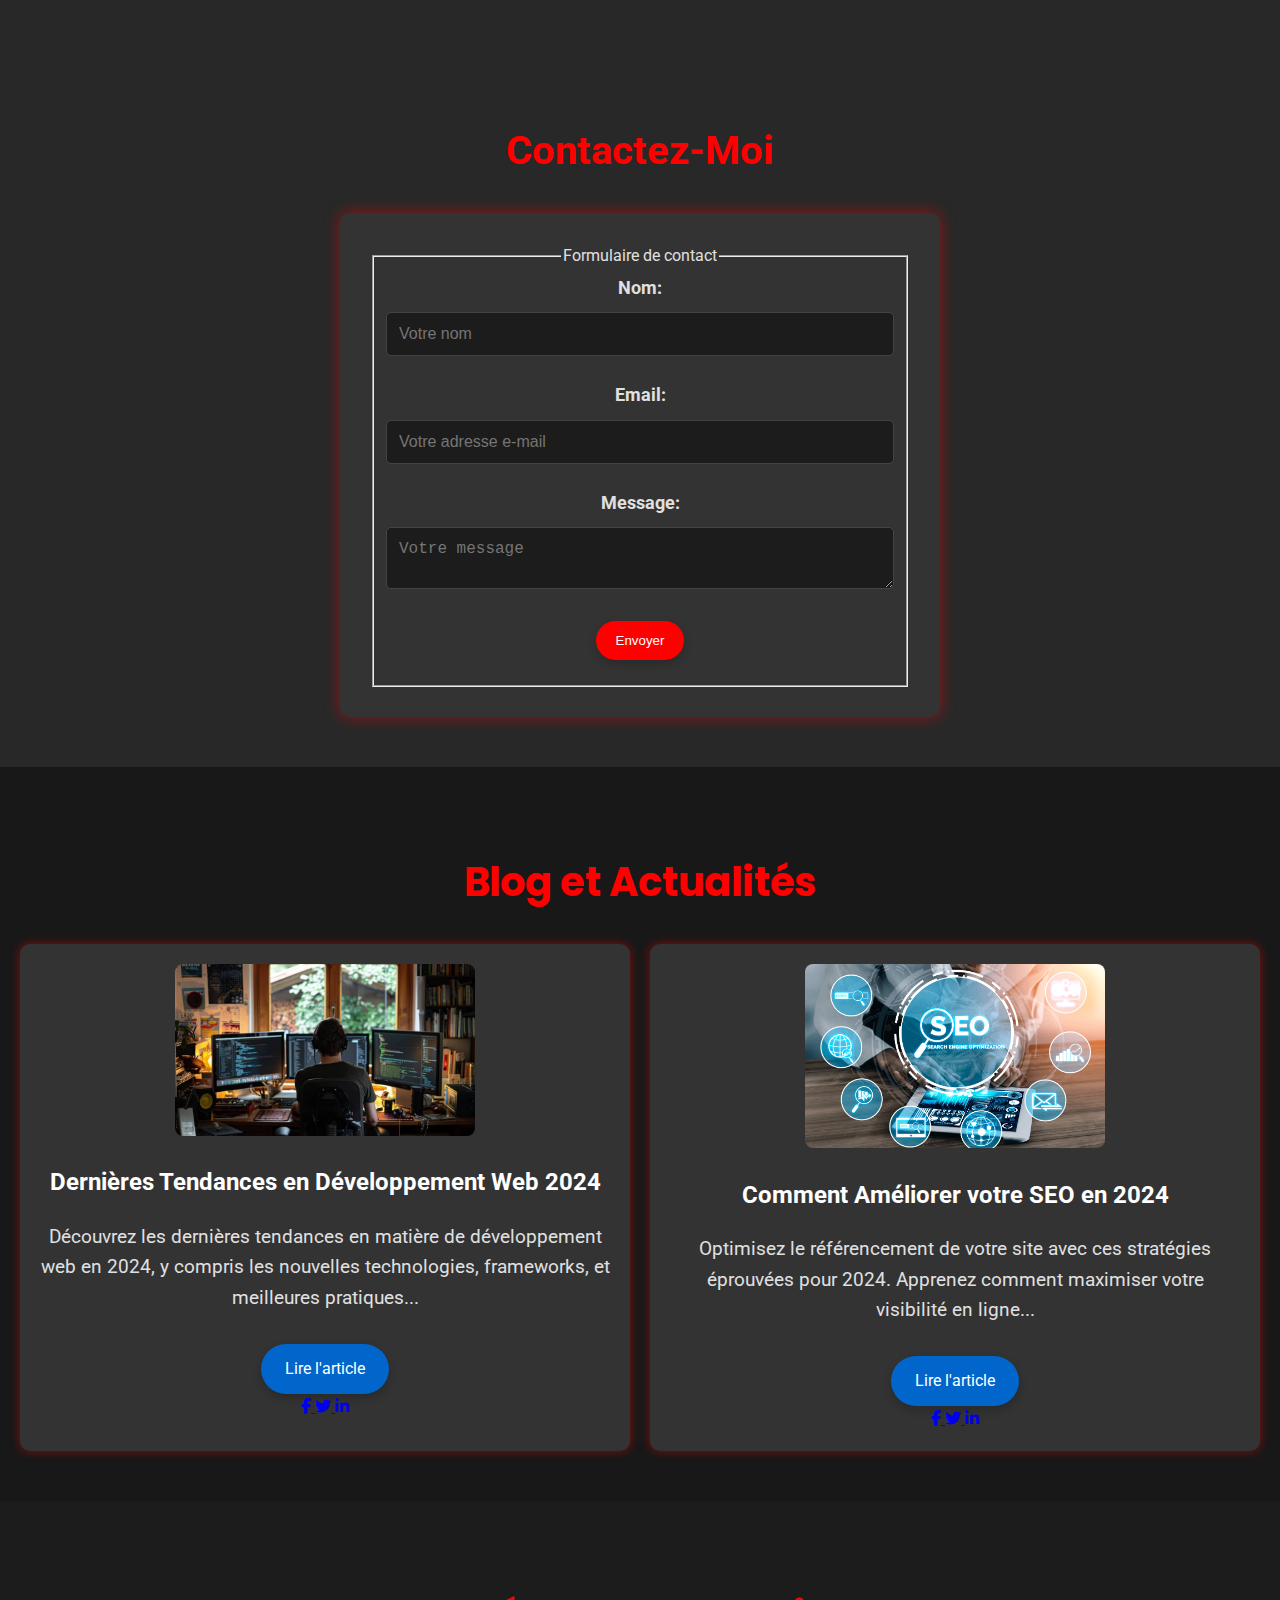
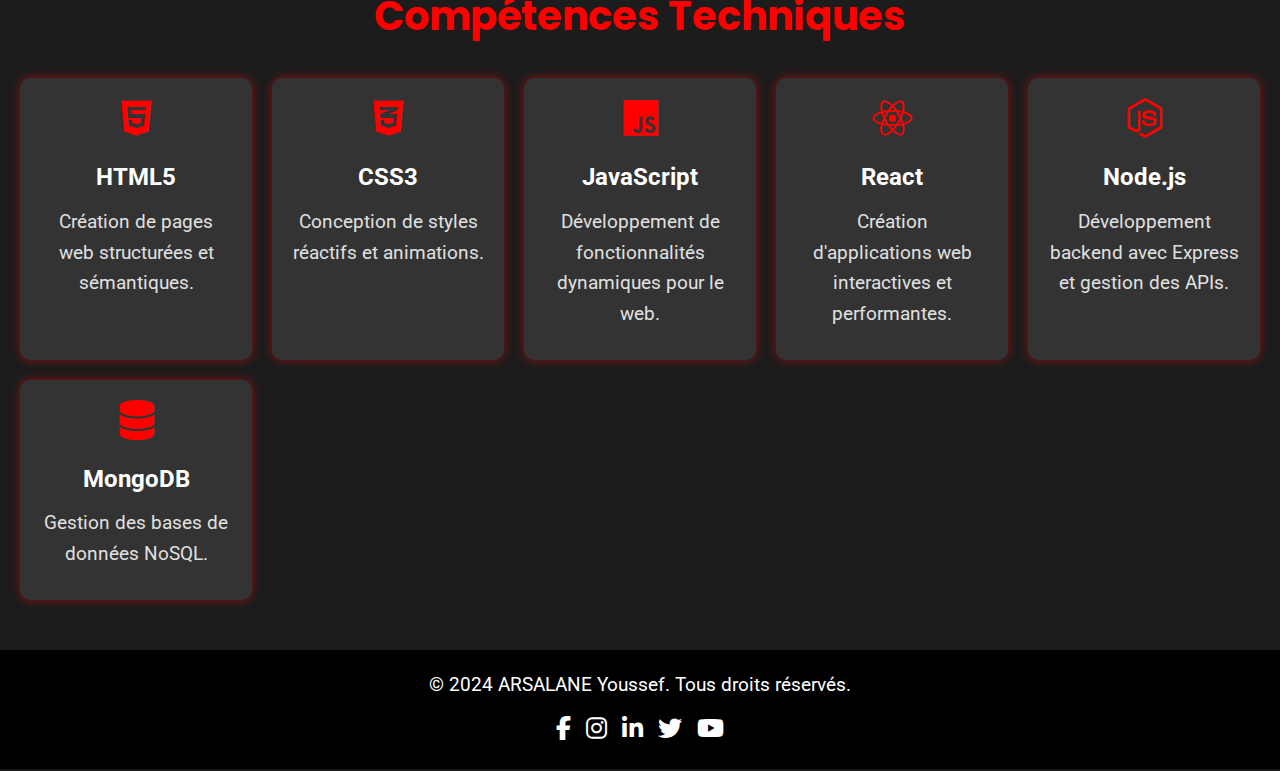
==== commit 6925f7ea: "Update index.html" ====
--- a/index.html
+++ b/index.html
@@ -283,9 +283,9 @@
             <img
               src="images/Blog1.jpg"
               srcset="
-                images/blog1-small.jpg   480w,
-                images/blog1-medium.jpg  800w,
-                images/Blog1.jpg        1200w
+                images/Blog1.jpg  480w,
+                images/Blog1.jpg  800w,
+                images/Blog1.jpg  1200w
               "
               sizes="(max-width: 600px) 480px, (max-width: 900px) 800px, 1200px"
               alt="Image d'article de blog"
@@ -338,9 +338,9 @@
             <img
               src="images/Blog2.jpg"
               srcset="
-                images/blog2-small.jpg   480w,
-                images/blog2-medium.jpg  800w,
-                images/blog2.jpg        1200w
+                images/Blog2.jpg  480w,
+                images/Blog2.jpg  800w,
+                images/Blog2.jpg  1200w
               "
               sizes="(max-width: 600px) 480px, (max-width: 900px) 800px, 1200px"
               alt="Image d'article de blog"
